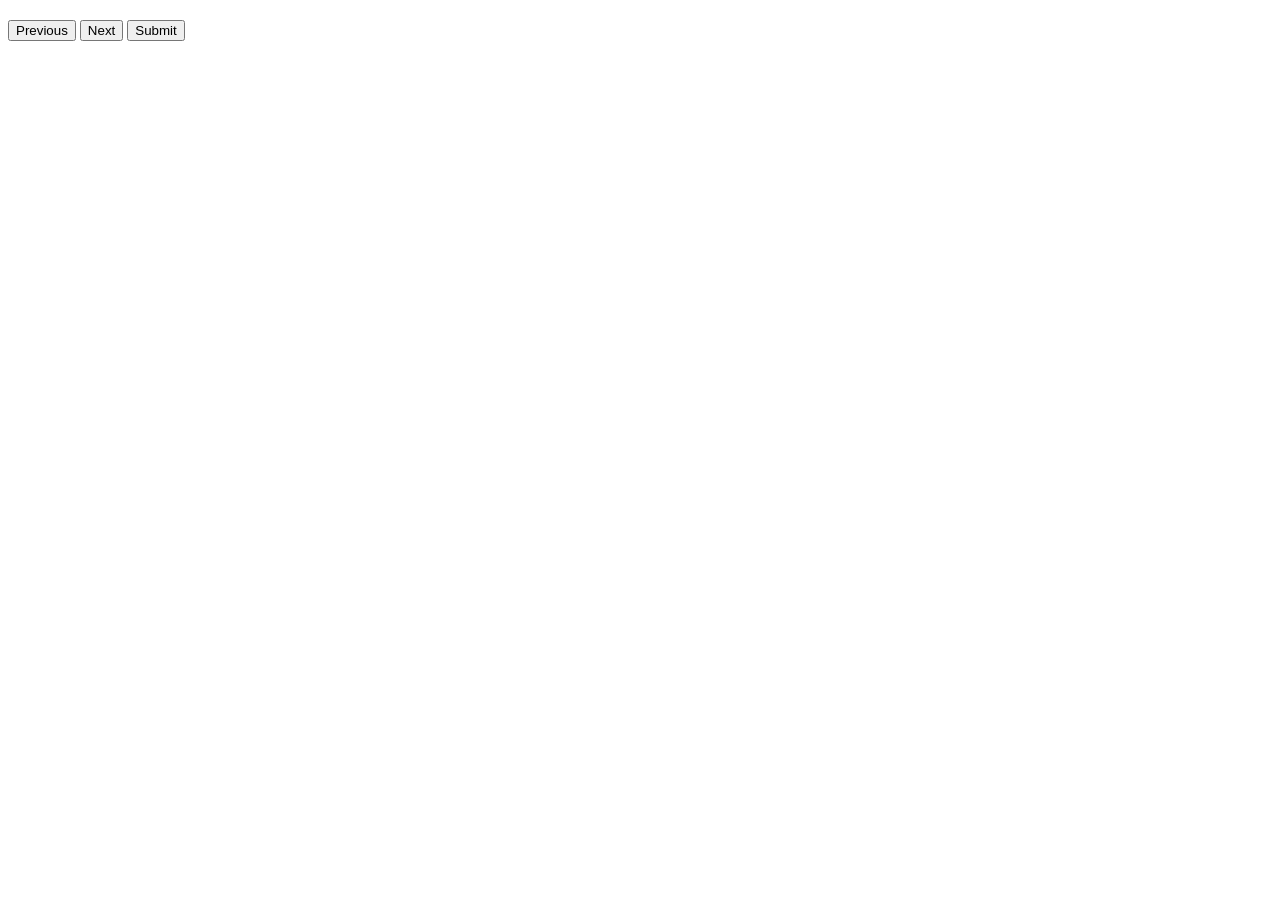
==== exam.html @ 118d286c "Create exam.html Exam Page" ====
<!DOCTYPE html>
<html>
<head>
  <title>Reproductive Physiology Quiz CBT by Eze Mary</title>
  <link rel="stylesheet" href="style.css">
</head>
<body>
  <div class="exam-container">
    <h2 id="welcome"></h2>
    <p id="timer"></p>
    <div id="question-container"></div>

    <div class="nav-buttons">
      <button id="prevBtn" onclick="prevQuestion()">Previous</button>
      <button id="nextBtn" onclick="nextQuestion()">Next</button>
      <button id="submitBtn" onclick="submitExam()">Submit</button>
    </div>

    <p id="result"></p>
    <div id="review"></div>
  </div>

  <script>
    const questions = [
      { q: "Which of these is not a primary female sex hormone?", options: ["A. Estrogen", "B. Progesterone", "C. All of the above", "D. None of the above"], answer: "C" },
      { q: "Which organ is responsible for the secretion of the female sex hormones?", options: ["A. Testes", "B. Fallopian tubes", "C. Ovary", "D. Oviduct"], answer: "C" },
      { q: "The primary sex organ in female reproductive system is", options: ["A. Uterus", "B. Ovary", "C. Vagina", "D. Cervix"], answer: "B" },
      { q: "Which of these is not an effect of estrogen in the vagina?", options: ["A. Decreases vaginal pH", "B. Changes vaginal epithelium", "C. Increases vaginal pH", "D. None of the above"], answer: "C" },
      { q: "Which of these is not among the female secondary sexual characteristics?", options: ["A. Broadening of the hip", "B. High pitch voice", "C. Menarche", "D. Menopause"], answer: "D" },
      { q: "Which hormone is responsible for increase in fat deposition around the buttocks and breast?", options: ["A. Progesterone", "B. Estrogen", "C. Prolactin", "D. FSH"], answer: "B" },
      { q: "During puberty in a female, there is increase in hair distribution around the", options: ["A. Axila", "B. Pubis", "C. Scalp", "D. Body"], answer: "B" },
      { q: "During labor, which hormone increases uterine contractility?", options: ["A. Progesterone", "B. FSH", "C. Oxytocin", "D. LH"], answer: "C" },
      { q: "The name of the enzyme in the head of the sperm is called", options: ["A. Hyaluronidase", "B. Hyaluronidase", "C. Hycinthinidase", "D. Hyoluronidase"], answer: "A" },
      { q: "During pregnancy, changes are noticed in these organs except:", options: ["A. Primary sex organs", "B. Accessory sex organs", "C. Mammary glands", "D. None of the above"], answer: "D" },
      { q: "After 3 months of pregnancy, what is the nature of the corpus luteum?", options: ["A. Corpus luteum degenerates", "B. Corpus luteum regenerates", "C. Corpus luteum still secretes more progesterone", "D. None of the above"], answer: "A" },
      { q: "Testosterone is synthesized from:", options: ["A. Triglycerides", "B. Cholesterol", "C. Proteins", "D. Glycoproteins"], answer: "B" },
      { q: "The hormone responsible for the initiation of lactation is:", options: ["A. Estrogen", "B. Progesterone", "C. Prolactin", "D. Oxytocin"], answer: "C" },
      { q: "The male accessory gland that produces a milky, alkaline secretion is:", options: ["A. Prostate gland", "B. Bulbourethral gland", "C. Seminal vesicle", "D. Epididymis"], answer: "A" },
      { q: "The hormone that stimulates the contraction of the uterus during labor is:", options: ["A. Estrogen", "B. Progesterone", "C. Oxytocin", "D. Prolactin"], answer: "C" },
      { q: "In males, the function of FSH is to:", options: ["A. Stimulate testosterone production", "B. Stimulate spermatogenesis", "C. Stimulate seminal fluid production", "D. Stimulate sperm motility"], answer: "B" },
      { q: "The hormone responsible for male libido and sperm production is:", options: ["A. FSH", "B. LH", "C. Testosterone", "D. Inhibin"], answer: "C" },
      { q: "Which of the following is NOT a function of the placenta?", options: ["A. Hormone secretion", "B. Nutrient and gas exchange", "C. Waste elimination", "D. Production of sperm"], answer: "D" },
      { q: "During pregnancy, which hormone maintains the corpus luteum?", options: ["A. Progesterone", "B. Estrogen", "C. Human chorionic gonadotropin (hCG)", "D. LH"], answer: "C" },
      { q: "Which hormone is responsible for milk ejection (let‑down reflex) during breastfeeding?", options: ["A. Estrogen", "B. Progesterone", "C. Oxytocin", "D. Prolactin"], answer: "C" }
    ];

    let current = 0;
    let answers = new Array(questions.length).fill(null);
    document.getElementById("welcome").innerText = "Welcome, " + localStorage.getItem("username");

    function selectOption(letter) { answers[current] = letter; }

    function showQuestion() {
      const q = questions[current];
      document.getElementById("question-container").innerHTML = `
        <p><strong>Question ${current + 1}:</strong> ${q.q}</p>
        ${q.options.map(opt => `
          <div>
            <input type='radio' name='option' onclick='selectOption("${opt.charAt(0)}")'
              ${answers[current] === opt.charAt(0) ? "checked" : ""}>
            ${opt}
          </div>`).join("")}
      `;
    }

    function nextQuestion() { if (current < questions.length - 1) current++; showQuestion(); }
    function prevQuestion() { if (current > 0) current--; showQuestion(); }

    function submitExam() {
      let score = 0;
      for (let i = 0; i < questions.length; i++) {
        if (answers[i] === questions[i].answer) score++;
      }
      let feedback = score >= 15 ? "🌟 Excellent!" : score >= 10 ? "👍 Good job!" : "📘 Keep practicing.";
      document.getElementById("result").innerHTML = `You scored ${score} out of ${questions.length}.<br>${feedback}`;
      let reviewHTML = "<h3>Review:</h3>";
      for (let i = 0; i < questions.length; i++) {
        reviewHTML += `<p><strong>Q${i+1}:</strong> ${questions[i].q}<br>Your answer: ${answers[i] || "None"}<br>Correct answer: ${questions[i].answer}</p>`;
      }
      document.getElementById("review").innerHTML = reviewHTML;
    }

    // Timer setup (30 minutes = 1800 seconds)
    let timeLeft = 1800;
    let timerElement = document.getElement
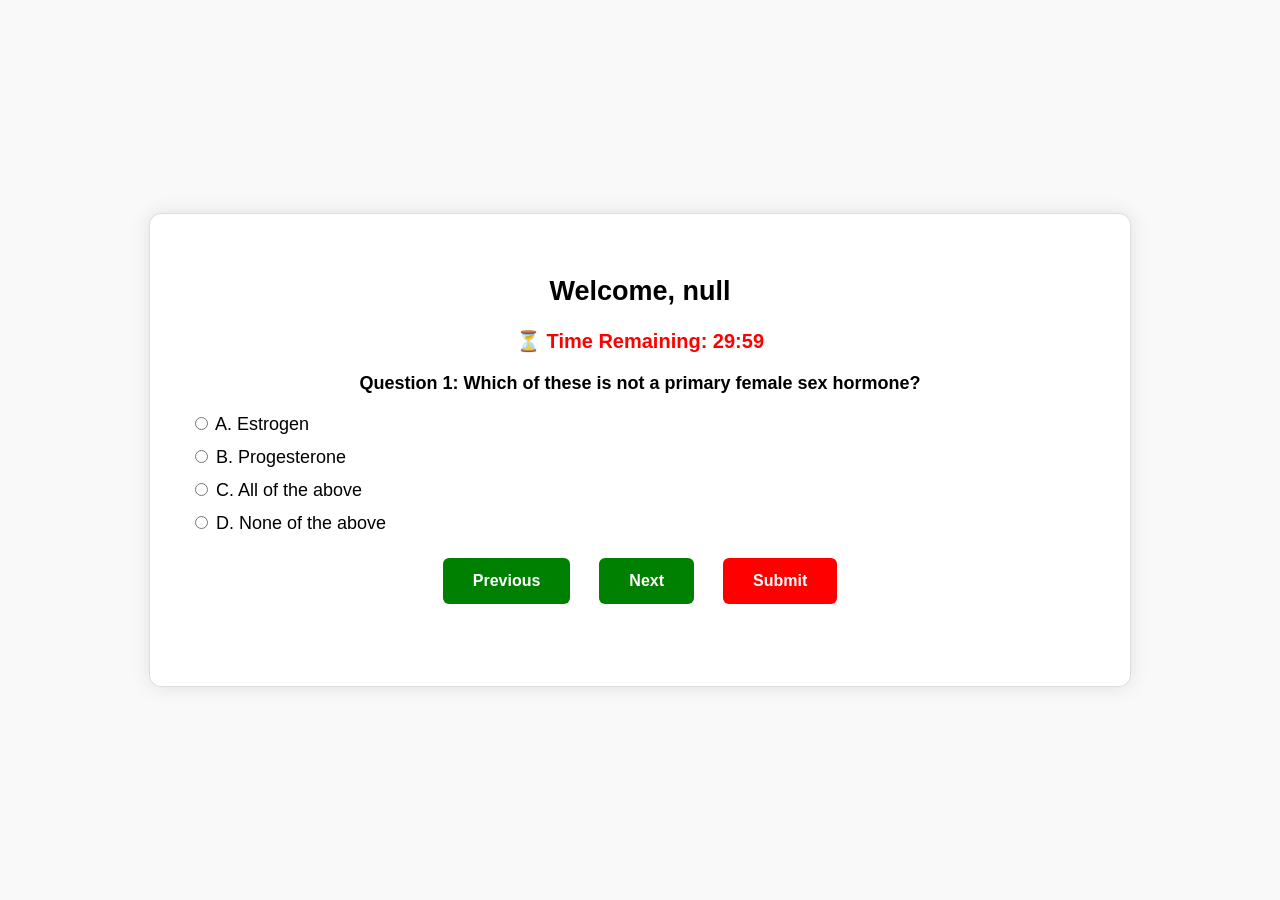
==== commit 9e481114: "Update exam.html Quiz Page" ====
--- a/exam.html
+++ b/exam.html
@@ -82,4 +82,25 @@
 
     // Timer setup (30 minutes = 1800 seconds)
     let timeLeft = 1800;
-    let timerElement = document.getElement
+    let timerElement = document.getElementById("timer");
+
+    function updateTimer() {
+      let minutes = Math.floor(timeLeft / 60);
+      let seconds = timeLeft % 60;
+      timerElement.innerHTML = `⏳ Time Remaining: ${minutes}:${seconds < 10 ? "0" : ""}${seconds}`;
+      if (timeLeft <= 0) {
+        clearInterval(timerInterval);
+        alert("Time is up! Submitting your exam...");
+        submitExam();
+      }
+      timeLeft--;
+    }
+
+    let timerInterval = setInterval(updateTimer, 1000);
+    updateTimer();
+
+    // Show the first question when the page loads
+    showQuestion();
+  </script>
+</body>
+</html>
--- a/style.css
+++ b/style.css
@@ -0,0 +1,128 @@
+/* General page setup */
+body {
+  background-color: #f9f9f9;
+  font-family: Arial, sans-serif;
+  display: flex;
+  justify-content: center;
+  align-items: center;
+  min-height: 100vh;
+  margin: 0;
+}
+
+/* Containers */
+.login-container, .exam-container {
+  background: #fff;
+  padding: 40px;
+  max-width: 900px;
+  width: 95%;
+  border: 1px solid #ddd;
+  border-radius: 12px;
+  box-shadow: 0 0 20px rgba(0,0,0,0.1);
+  text-align: center;
+  font-size: 18px;
+}
+
+/* Headings */
+.login-container h1 {
+  font-size: 28px;
+  font-weight: bold;
+  margin-bottom: 10px;
+}
+
+.login-container h2 {
+  font-size: 22px;
+  margin: 5px 0;
+}
+
+.author {
+  font-size: 26px;
+  font-weight: 900;
+  margin-bottom: 20px;
+}
+
+/* Input field */
+input[type="text"] {
+  padding: 14px;
+  width: 70%;
+  margin: 15px 0;
+  border: 1px solid #ccc;
+  border-radius: 6px;
+  font-size: 16px;
+}
+
+/* Start button */
+#startBtn {
+  background-color: green;
+  color: white;
+  border: none;
+  padding: 14px 30px;
+  border-radius: 6px;
+  cursor: pointer;
+  font-size: 16px;
+  font-weight: bold;
+}
+#startBtn:hover {
+  background-color: darkgreen;
+}
+
+/* Navigation buttons */
+button {
+  border: none;
+  padding: 14px 30px;
+  margin: 12px;
+  border-radius: 6px;
+  cursor: pointer;
+  font-size: 16px;
+  font-weight: bold;
+}
+
+#prevBtn, #nextBtn {
+  background-color: green;
+  color: white;
+}
+#prevBtn:hover, #nextBtn:hover {
+  background-color: darkgreen;
+}
+
+#submitBtn {
+  background-color: red;
+  color: white;
+}
+#submitBtn:hover {
+  background-color: darkred;
+}
+
+/* Question styling */
+#question-container p {
+  font-size: 18px;
+  margin-bottom: 20px;
+  font-weight: bold;
+}
+
+#question-container div {
+  margin: 12px 0;
+  text-align: left;
+  font-size: 18px;
+}
+
+/* Results */
+#result {
+  font-size: 20px;
+  margin-top: 25px;
+  font-weight: bold;
+}
+
+#review {
+  margin-top: 30px;
+  text-align: left;
+  font-size: 18px;
+  line-height: 1.6;
+}
+
+/* Timer */
+#timer {
+  font-size: 20px;
+  font-weight: bold;
+  color: red;
+  margin-bottom: 20px;
+}
